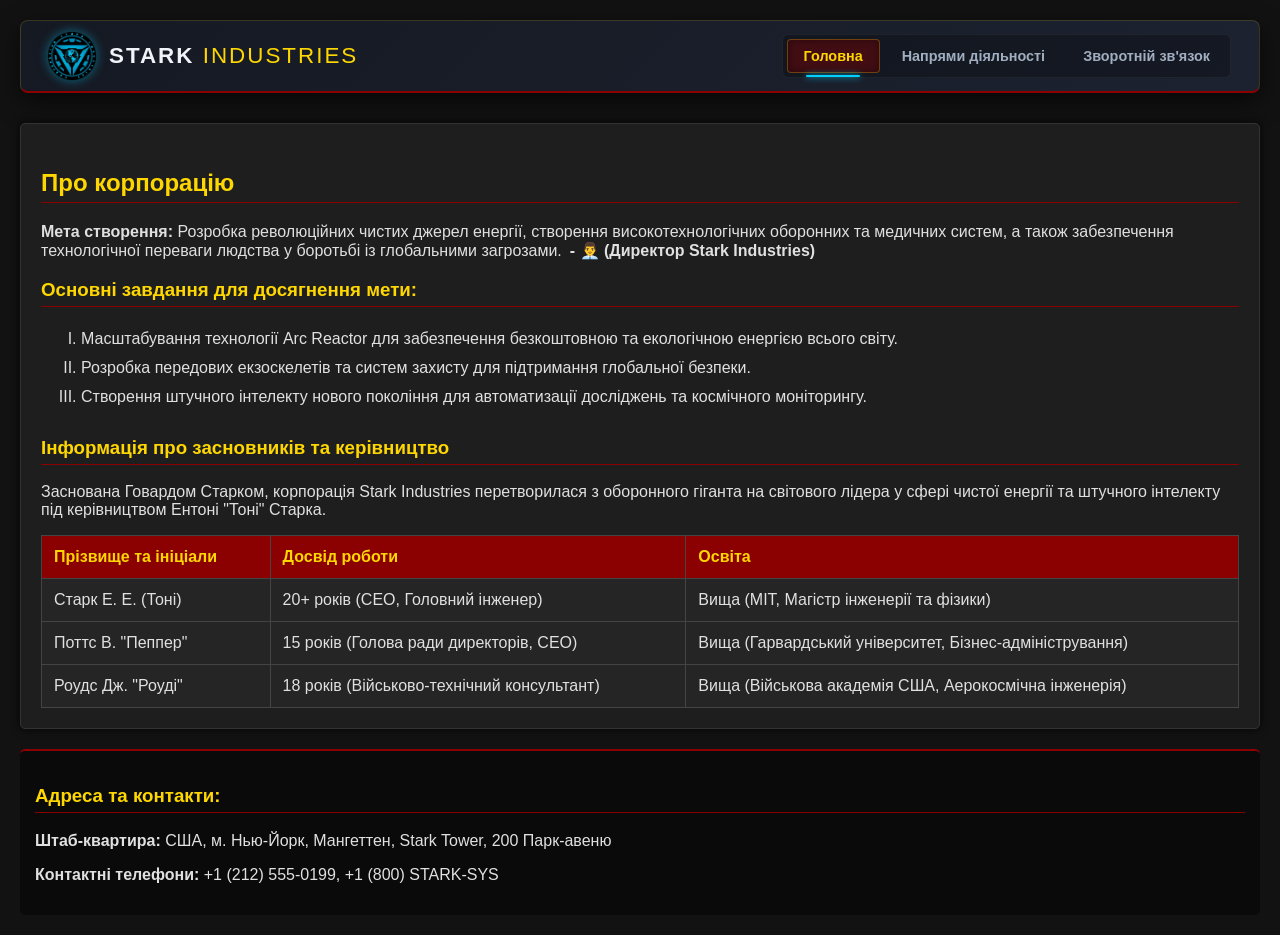
==== index.html @ fbe5606e "Add styles" ====
<!DOCTYPE html>
<html lang="en">
<head>
    <meta charset="UTF-8">
    <meta name="viewport" content="width=device-width, initial-scale=1.0">
    <title>Document</title>
    <link rel="stylesheet" href="assets/style.css">
</head>
<body>
    <header>
        <div class="logo-container">
            <div class="logo">
                <img src="assets/logo.png" alt="Логотип Stark Industries" style="max-height: 50px; max-width: 50px;" />
            </div>
            <div class="brand-title">Stark <span>Industries</span></div>
        </div>
        <nav>
            <a href="index.html" class="active">Головна</a>
            <a href="directions.html">Напрями діяльності</a>
            <a href="feedback.html">Зворотній зв'язок</a>
        </nav>
    </header>
    <main id="homePage" class="page active">
        <div class="goal-tasks-block">
        <h2>Про корпорацію</h2>
        <p class="goal-description"><strong>Мета створення:</strong> Розробка революційних чистих джерел енергії, створення високотехнологічних оборонних та медичних систем, а також забезпечення технологічної переваги людства у боротьбі із глобальними загрозами.</p>
        
        <h3>Основні завдання для досягнення мети:</h3>
        <ol class="roman-list">
            <li>Масштабування технології Arc Reactor для забезпечення безкоштовною та екологічною енергією всього світу.</li>
            <li>Розробка передових екзоскелетів та систем захисту для підтримання глобальної безпеки.</li>
            <li>Створення штучного інтелекту нового покоління для автоматизації досліджень та космічного моніторингу.</li>
        </ol>
        </div>
        <div class="founders-block">
        <h3>Інформація про засновників та керівництво</h3>
        <p>Заснована Говардом Старком, корпорація Stark Industries перетворилася з оборонного гіганта на світового лідера у сфері чистої енергії та штучного інтелекту під керівництвом Ентоні "Тоні" Старка.</p>
        
        <table>
            <thead>
                <tr>
                    <th>Прізвище та ініціали</th>
                    <th>Досвід роботи</th>
                    <th>Освіта</th>
                </tr>
            </thead>
            <tbody>
                <tr>
                    <td>Старк Е. Е. (Тоні)</td>
                    <td>20+ років (CEO, Головний інженер)</td>
                    <td>Вища (MIT, Магістр інженерії та фізики)</td>
                </tr>
                <tr>
                    <td>Поттс В. "Пеппер"</td>
                    <td>15 років (Голова ради директорів, CEO)</td>
                    <td>Вища (Гарвардський університет, Бізнес-адміністрування)</td>
                </tr>
                <tr>
                    <td>Роудс Дж. "Роуді"</td>
                    <td>18 років (Військово-технічний консультант)</td>
                    <td>Вища (Військова академія США, Аерокосмічна інженерія)</td>
                </tr>
            </tbody>
        </table></div>
    </main>
    <main id="activitiesPage" class="page">
        <h2>Напрями діяльності</h2>
        <div class="activity-card">
            <img src="https://via.placeholder.com/120/00d2ff/000000?text=Arc+Reactor" alt="Arc Reactor">
            <div>
                <h3>1. Чиста енергетика (Arc Reactor)</h3>
                <p>Проєктування та будівництво чистих термоядерних реакторів нового покоління для постачання енергії у найбільші мегаполіси.</p>
                <p><strong>Зв’язок з державними органами:</strong> Контракти з Департаментом енергетики США (DOE).</p>
            </div>
        </div>

        <div class="activity-card">
            <img src="https://via.placeholder.com/120/8b0000/ffd700?text=Iron+Tech" alt="Defense Tech">
            <div>
                <h3>2. Захисні екзоскелети та автоброня</h3>
                <p>Розробка спецодягу, захисних костюмів та робототехніки для рятувальних та оборонних місій.</p>
                <p><strong>Зв’язок з державними органами:</strong> Співпраця з Збройними силами США та агентством S.H.I.E.L.D.</p>
            </div>
        </div>

        <div class="activity-card">
            <img src="https://via.placeholder.com/120/ffd700/000000?text=JARVIS+AI" alt="AI Research">
            <div>
                <h3>3. Штучний Інтелект та Квантові обчислення</h3>
                <p>Підтримка та розвиток нейромереж J.A.R.V.I.S., F.R.I.D.A.Y. та E.D.I.T.H. для обробки глобальних даних.</p>
                <p><strong>Зв’язок з державними органами:</strong> Інтеграція із системами виявлення загрози NASA та NORAD.</p>
            </div>
        </div>

        <button onclick="showPage('homePage')">← На Головну сторінку</button>
    </main>
    <main id="feedbackPage" class="page">
        <h2>Зворотній зв’язок</h2>
        <form id="feedbackForm" onsubmit="submitForm(event)">
            <fieldset>
                <legend>Персональна інформація</legend>
                
                <div class="form-group">
                    <label for="fullName">1. Прізвище та ім’я:</label>
                    <input type="text" id="fullName" placeholder="напр. Пітер Паркер" required>
                </div>

                <div class="form-group">
                    <label for="email">2. E-mail:</label>
                    <input type="email" id="email" placeholder="stark@starkindustries.com" required>
                </div>

                <div class="form-group">
                    <label for="age">3. Вік:</label>
                    <input type="number" id="age" min="1" max="120" required>
                </div>

                <div class="form-group">
                    <label for="education">4. Освіта:</label>
                    <select id="education" required>
                        <option value="">-- Оберіть освіту --</option>
                        <option value="неповна">неповна</option>
                        <option value="повна">повна</option>
                        <option value="професійна">професійна</option>
                        <option value="вища">вища</option>
                    </select>
                </div>
            </fieldset>
            <div class="form-group">
                <label for="purpose">5. Мета зворотнього зв’язку:</label>
                <select id="purpose" required>
                    <option value="">-- Оберіть мету --</option>
                    <option value="співпраця">співпраця</option>
                    <option value="скарга на порушення права власності">скарга на порушення права власності</option>
                    <option value="пропозиція">пропозиція</option>
                    <option value="наявність помилки">наявність помилки</option>
                </select>
            </div>

            <div class="form-group">
                <label for="detailText">6. Детально (макс. 200 символів):</label>
                <textarea id="detailText" maxlength="200" placeholder="Введіть ваше звернення..."></textarea>
            </div>

            <div class="form-group">
                <label>
                    <input type="checkbox" id="consent" required> 
                    8. Я даю згоду на обробку моїх персональних даних системою F.R.I.D.A.Y.
                </label>
            </div>
            <button type="submit" style="padding: 10px 20px; background-color: #8b0000; color: #ffd700; border: 1px solid #ffd700; border-radius: 3px; cursor: pointer; font-weight: bold;">
                7. Відправити повідомлення
            </button>
        </form>
    </main>
    <footer>
        <div class="contacts-block">
            <h3>Адреса та контакти:</h3>
            <p><strong>Штаб-квартира:</strong> США, м. Нью-Йорк, Мангеттен, Stark Tower, 200 Парк-авеню</p>
            <p><strong>Контактні телефони:</strong> +1 (212) 555-0199, +1 (800) STARK-SYS</p>
        </div>
    </footer>
</body>
</html>
---- assets/style.css ----
body {
    font-family: 'Segoe UI', Tahoma, Geneva, Verdana, sans-serif;
    margin: 0;
    padding: 20px;
    background-color: #121212;
    color: #e0e0e0;
}

.home-page header,
#homePage header,
body.home-page .header-logo-block {
    position: absolute;
    top: 0;
    left: 0;
    right: 0;
    margin-bottom: 0;
    z-index: 1000;
}

.goal-tasks-block {
    margin: 25px 0;
    padding: 0 !important;
}

.goal-description::after {
    content: "- 👨‍💼 (Директор Stark Industries)";
    font-weight: bold;
    display: inline-block;
    margin-left: 8px;
}

.founders-block {
    transition: transform 0.3s ease;
}

.founders-block:hover {
    transform: scale(1.05);
}

.contacts-block p {
    transition: text-shadow 0.3s ease 2s;
}

.contacts-block:hover p {
    text-shadow: 2px 2px 8px #00d2ff, -2px -2px 8px #ffd700;
}


.activities-page header,
#activitiesPage header,
body.activities-page .header-logo-block {
    position: fixed;
    top: 0;
    left: 0;
    right: 0;
    z-index: 1000;
}

.activities-page main,
#activitiesPage main {
    margin-top: 100px;
}

.activity-card {
    background-color: #252525;
    padding: 15px;
    margin-bottom: 15px;
    border-radius: 5px;
    display: flex;
    gap: 15px;

    border-color: #d35400; 
    border-right-style: solid;
    border-right-width: medium;
    
    border-top-style: double;
    border-left-style: double;
    border-bottom-style: double;
    border-top-width: 4px;
    border-left-width: 4px;
    border-bottom-width: 4px;
}

.gov-link {
    font-weight: 300;
    font-size: 0.85em;
    font-style: italic;
    color: #00d2ff;
}

.activity-card img {
    width: 120px;
    height: 120px;
    object-fit: cover;
    border-radius: 5px;
    border: 1px solid #ffd700;
    transition: filter 0.4s ease;
}

.activity-card img:focus,
.activity-card img:hover {
    filter: saturate(200%);
    outline: none;
}

a:active,
button:active {
    color: #006400 !important;
}

header {
    display: flex;
    align-items: center;
    justify-content: space-between;
    background: linear-gradient(135deg, #151922 0%, #1c2230 100%);
    padding: 12px 28px;
    border-radius: 8px;
    border: 1px solid rgba(255, 215, 0, 0.15);
    border-bottom: 2px solid #8b0000;
    box-shadow: 0 8px 24px rgba(0, 0, 0, 0.6);
    margin-bottom: 30px;
    flex-wrap: wrap;
    gap: 15px;
}

.logo-container {
    display: flex;
    align-items: center;
    gap: 14px;
}

.logo {
    width: 42px;
    height: 42px;
    background: radial-gradient(circle, #00d2ff 0%, #005580 100%);
    color: #ffffff;
    display: flex;
    align-items: center;
    justify-content: center;
    font-weight: 800;
    font-size: 20px;
    border-radius: 50%;
    border: 2px solid #00d2ff;
    box-shadow: 0 0 12px rgba(0, 210, 255, 0.6);
    text-shadow: 0 0 4px #000;
}

.brand-title {
    font-size: 1.4rem;
    font-weight: 700;
    letter-spacing: 2px;
    color: #f0f3f8;
    text-transform: uppercase;
}

.brand-title span {
    color: #ffd700;
    font-weight: 300;
}

nav {
    display: flex;
    align-items: center;
    gap: 6px;
    background-color: rgba(0, 0, 0, 0.25);
    padding: 4px;
    border-radius: 6px;
    border: 1px solid rgba(255, 255, 255, 0.05);
}

nav a, nav button {
    background: transparent;
    color: #a0aec0;
    border: none;
    padding: 8px 16px;
    font-size: 0.9rem;
    font-weight: 600;
    text-decoration: none;
    border-radius: 4px;
    cursor: pointer;
    transition: all 0.25s ease-in-out;
    position: relative;
    display: inline-flex;
    align-items: center;
}

nav a:hover, nav button:hover {
    color: #ffffff;
    background-color: rgba(255, 255, 255, 0.06);
}

nav a.active, nav button.active {
    color: #ffd700;
    background-color: rgba(139, 0, 0, 0.4);
    border: 1px solid rgba(255, 215, 0, 0.25);
    box-shadow: inset 0 0 8px rgba(0, 0, 0, 0.4);
}

nav a.active::after, nav button.active::after {
    content: '';
    position: absolute;
    bottom: -5px;
    left: 20%;
    width: 60%;
    height: 2px;
    background-color: #00d2ff;
    box-shadow: 0 0 6px #00d2ff;
    border-radius: 2px;
}

.page {
    display: none;
    background: #1e1e1e;
    padding: 20px;
    margin-top: 20px;
    border-radius: 5px;
    box-shadow: 0 0 10px rgba(0,0,0,0.8);
    border: 1px solid #333;
}

.active {
    display: block;
}

h2, h3 {
    color: #ffd700;
    border-bottom: 1px solid #8b0000;
    padding-bottom: 5px;
}

ol.roman-list {
    list-style-type: upper-roman;
    line-height: 1.8;
}

table {
    width: 100%;
    border-collapse: collapse;
    margin-top: 15px;
    background-color: #252525;
}

table, th, td {
    border: 1px solid #444;
}

th, td {
    padding: 12px;
    text-align: left;
}

th {
    background-color: #8b0000;
    color: #ffd700;
}

fieldset {
    border: 1px solid #ffd700;
    padding: 15px;
    border-radius: 5px;
    margin-bottom: 15px;
}

legend {
    font-weight: bold;
    color: #ffd700;
    padding: 0 5px;
}

.form-group {
    margin-bottom: 15px;
}

.form-group label {
    display: block;
    margin-bottom: 5px;
    color: #ddd;
}

.form-group input[type="text"],
.form-group input[type="email"],
.form-group input[type="number"],
.form-group select,
.form-group textarea {
    width: 100%;
    max-width: 400px;
    padding: 8px;
    box-sizing: border-box;
    background-color: #333;
    color: #fff;
    border: 1px solid #555;
    border-radius: 3px;
}

.form-group input:focus, .form-group select:focus, .form-group textarea:focus {
    outline: none;
    border-color: #00d2ff;
    box-shadow: 0 0 5px #00d2ff;
}

textarea#detailText {
    width: 400px;
    height: 100px;
    resize: none;
}

.btn-home {
    display: inline-block;
    background-color: #ffd700;
    color: #8b0000;
    border: none;
    padding: 12px 25px;
    font-size: 16px;
    font-weight: bold;
    cursor: pointer;
    border-radius: 4px;
    text-decoration: none;
    margin-top: 20px;
    transition: 0.3s;
}

.btn-home:hover {
    background-color: #ffffff;
    color: #000;
    box-shadow: 0 0 10px #00d2ff;
}

.btn-submit {
    padding: 12px;
    background-color: #8b0000;
    color: #ffd700;
    border: 1px solid #ffd700;
    border-radius: 4px;
    font-size: 16px;
    font-weight: bold;
    cursor: pointer;
    transition: all 0.3s ease;
}

.btn-submit:hover {
    background-color: #ffd700;
    color: #8b0000;
    box-shadow: 0 0 12px #00d2ff;
}

footer {
    margin-top: 20px;
    padding: 15px;
    background-color: #0a0a0a;
    border-radius: 5px;
    border-top: 2px solid #8b0000;
}
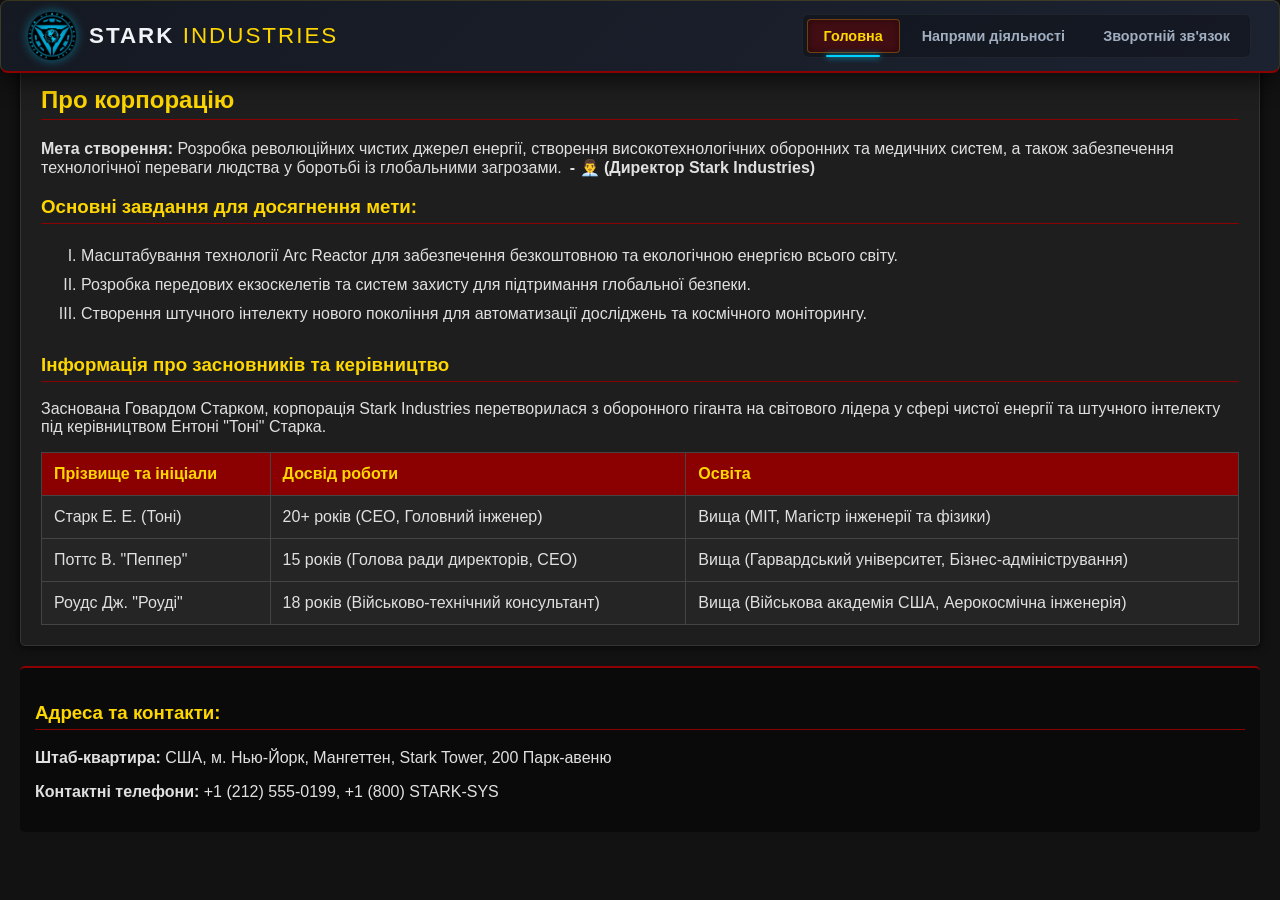
==== commit 1273403e: "added styles" ====
--- a/index.html
+++ b/index.html
@@ -63,96 +63,6 @@
             </tbody>
         </table></div>
     </main>
-    <main id="activitiesPage" class="page">
-        <h2>Напрями діяльності</h2>
-        <div class="activity-card">
-            <img src="https://via.placeholder.com/120/00d2ff/000000?text=Arc+Reactor" alt="Arc Reactor">
-            <div>
-                <h3>1. Чиста енергетика (Arc Reactor)</h3>
-                <p>Проєктування та будівництво чистих термоядерних реакторів нового покоління для постачання енергії у найбільші мегаполіси.</p>
-                <p><strong>Зв’язок з державними органами:</strong> Контракти з Департаментом енергетики США (DOE).</p>
-            </div>
-        </div>
-
-        <div class="activity-card">
-            <img src="https://via.placeholder.com/120/8b0000/ffd700?text=Iron+Tech" alt="Defense Tech">
-            <div>
-                <h3>2. Захисні екзоскелети та автоброня</h3>
-                <p>Розробка спецодягу, захисних костюмів та робототехніки для рятувальних та оборонних місій.</p>
-                <p><strong>Зв’язок з державними органами:</strong> Співпраця з Збройними силами США та агентством S.H.I.E.L.D.</p>
-            </div>
-        </div>
-
-        <div class="activity-card">
-            <img src="https://via.placeholder.com/120/ffd700/000000?text=JARVIS+AI" alt="AI Research">
-            <div>
-                <h3>3. Штучний Інтелект та Квантові обчислення</h3>
-                <p>Підтримка та розвиток нейромереж J.A.R.V.I.S., F.R.I.D.A.Y. та E.D.I.T.H. для обробки глобальних даних.</p>
-                <p><strong>Зв’язок з державними органами:</strong> Інтеграція із системами виявлення загрози NASA та NORAD.</p>
-            </div>
-        </div>
-
-        <button onclick="showPage('homePage')">← На Головну сторінку</button>
-    </main>
-    <main id="feedbackPage" class="page">
-        <h2>Зворотній зв’язок</h2>
-        <form id="feedbackForm" onsubmit="submitForm(event)">
-            <fieldset>
-                <legend>Персональна інформація</legend>
-                
-                <div class="form-group">
-                    <label for="fullName">1. Прізвище та ім’я:</label>
-                    <input type="text" id="fullName" placeholder="напр. Пітер Паркер" required>
-                </div>
-
-                <div class="form-group">
-                    <label for="email">2. E-mail:</label>
-                    <input type="email" id="email" placeholder="stark@starkindustries.com" required>
-                </div>
-
-                <div class="form-group">
-                    <label for="age">3. Вік:</label>
-                    <input type="number" id="age" min="1" max="120" required>
-                </div>
-
-                <div class="form-group">
-                    <label for="education">4. Освіта:</label>
-                    <select id="education" required>
-                        <option value="">-- Оберіть освіту --</option>
-                        <option value="неповна">неповна</option>
-                        <option value="повна">повна</option>
-                        <option value="професійна">професійна</option>
-                        <option value="вища">вища</option>
-                    </select>
-                </div>
-            </fieldset>
-            <div class="form-group">
-                <label for="purpose">5. Мета зворотнього зв’язку:</label>
-                <select id="purpose" required>
-                    <option value="">-- Оберіть мету --</option>
-                    <option value="співпраця">співпраця</option>
-                    <option value="скарга на порушення права власності">скарга на порушення права власності</option>
-                    <option value="пропозиція">пропозиція</option>
-                    <option value="наявність помилки">наявність помилки</option>
-                </select>
-            </div>
-
-            <div class="form-group">
-                <label for="detailText">6. Детально (макс. 200 символів):</label>
-                <textarea id="detailText" maxlength="200" placeholder="Введіть ваше звернення..."></textarea>
-            </div>
-
-            <div class="form-group">
-                <label>
-                    <input type="checkbox" id="consent" required> 
-                    8. Я даю згоду на обробку моїх персональних даних системою F.R.I.D.A.Y.
-                </label>
-            </div>
-            <button type="submit" style="padding: 10px 20px; background-color: #8b0000; color: #ffd700; border: 1px solid #ffd700; border-radius: 3px; cursor: pointer; font-weight: bold;">
-                7. Відправити повідомлення
-            </button>
-        </form>
-    </main>
     <footer>
         <div class="contacts-block">
             <h3>Адреса та контакти:</h3>
--- a/assets/style.css
+++ b/assets/style.css
@@ -5,10 +5,7 @@
     background-color: #121212;
     color: #e0e0e0;
 }
-
-.home-page header,
-#homePage header,
-body.home-page .header-logo-block {
+header{
     position: absolute;
     top: 0;
     left: 0;
@@ -43,22 +40,6 @@
 
 .contacts-block:hover p {
     text-shadow: 2px 2px 8px #00d2ff, -2px -2px 8px #ffd700;
-}
-
-
-.activities-page header,
-#activitiesPage header,
-body.activities-page .header-logo-block {
-    position: fixed;
-    top: 0;
-    left: 0;
-    right: 0;
-    z-index: 1000;
-}
-
-.activities-page main,
-#activitiesPage main {
-    margin-top: 100px;
 }
 
 .activity-card {
@@ -267,8 +248,12 @@
     padding: 0 5px;
 }
 
-.form-group {
-    margin-bottom: 15px;
+form#feedbackForm {
+    display: flex;
+    flex-direction: column;
+    justify-content: center;
+    align-items: stretch;
+    gap: 15px;
 }
 
 .form-group label {
@@ -326,6 +311,8 @@
 }
 
 .btn-submit {
+    align-self: flex-start;
+    order: 1;
     padding: 12px;
     background-color: #8b0000;
     color: #ffd700;
@@ -350,3 +337,25 @@
     border-radius: 5px;
     border-top: 2px solid #8b0000;
 }
+
+::-webkit-scrollbar {
+    width: 10px;           
+    height: 10px;
+}
+
+::-webkit-scrollbar-track {
+    background: #0a0a0a;
+    border-left: 1px solid #222;
+}
+
+::-webkit-scrollbar-thumb {
+    background: linear-gradient(180deg, #8b0000 0%, #4a0000 100%);
+    border-radius: 5px;
+    border: 1px solid #ffd700;
+}
+
+::-webkit-scrollbar-thumb:hover {
+    background: #00d2ff;
+    box-shadow: 0 0 10px #00d2ff;
+    border-color: #ffffff;
+}
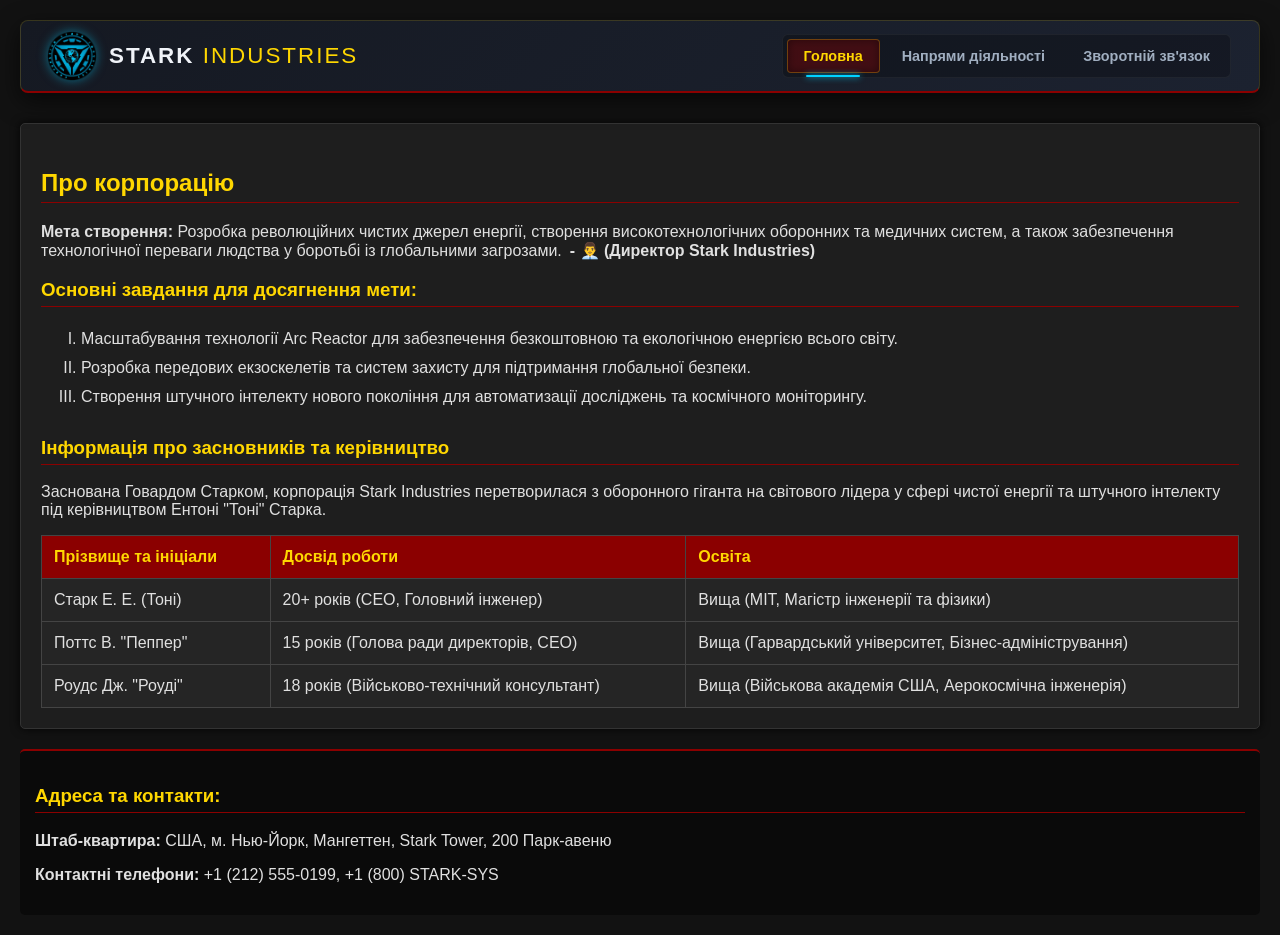
==== commit 463aedee: "add new folder for styles" ====
--- a/index.html
+++ b/index.html
@@ -4,7 +4,7 @@
     <meta charset="UTF-8">
     <meta name="viewport" content="width=device-width, initial-scale=1.0">
     <title>Document</title>
-    <link rel="stylesheet" href="assets/style.css">
+    <link rel="stylesheet" href="assets/styles/style.css">
 </head>
 <body>
     <header>
@@ -70,5 +70,7 @@
             <p><strong>Контактні телефони:</strong> +1 (212) 555-0199, +1 (800) STARK-SYS</p>
         </div>
     </footer>
+    <script src="assets/scripts/ex1.js"></script>
+    <script src="assets/scripts/ex2.js"></script>
 </body>
 </html>
--- a/assets/styles/style.css
+++ b/assets/styles/style.css
@@ -0,0 +1,359 @@
+body {
+    font-family: 'Segoe UI', Tahoma, Geneva, Verdana, sans-serif;
+    margin: 0;
+    padding: 20px;
+    background-color: #121212;
+    color: #e0e0e0;
+}
+
+.goal-tasks-block {
+    margin: 25px 0;
+    padding: 0 !important;
+}
+
+.goal-description::after {
+    content: "- 👨‍💼 (Директор Stark Industries)";
+    font-weight: bold;
+    display: inline-block;
+    margin-left: 8px;
+}
+
+.founders-block {
+    transition: transform 0.3s ease;
+}
+
+.founders-block:hover {
+    transform: scale(1.05);
+}
+
+.contacts-block p {
+    transition: text-shadow 0.3s ease 2s;
+}
+
+.contacts-block:hover p {
+    text-shadow: 2px 2px 8px #00d2ff, -2px -2px 8px #ffd700;
+}
+
+.activity-card {
+    background-color: #252525;
+    padding: 15px;
+    margin-bottom: 15px;
+    border-radius: 5px;
+    display: flex;
+    gap: 15px;
+
+    border-color: #d35400; 
+    border-right-style: solid;
+    border-right-width: medium;
+    
+    border-top-style: double;
+    border-left-style: double;
+    border-bottom-style: double;
+    border-top-width: 4px;
+    border-left-width: 4px;
+    border-bottom-width: 4px;
+}
+
+.gov-link {
+    font-weight: 300;
+    font-size: 0.85em;
+    font-style: italic;
+    color: #00d2ff;
+}
+
+.activity-card img {
+    width: 120px;
+    height: 120px;
+    object-fit: cover;
+    border-radius: 5px;
+    border: 1px solid #ffd700;
+    transition: filter 0.4s ease;
+}
+
+.activity-card img:focus,
+.activity-card img:hover {
+    filter: saturate(200%);
+    /* outline: none; */
+}
+
+a:active,
+button:active {
+    color: #006400 !important;
+}
+
+header {
+    position: relative;
+    top: 0;
+    left: 0;
+    right: 0;
+    margin-bottom: 0;
+    z-index: 1000;
+    display: flex;
+    align-items: center;
+    justify-content: space-between;
+    background: linear-gradient(135deg, #151922 0%, #1c2230 100%);
+    padding: 12px 28px;
+    border-radius: 8px;
+    border: 1px solid rgba(255, 215, 0, 0.15);
+    border-bottom: 2px solid #8b0000;
+    box-shadow: 0 8px 24px rgba(0, 0, 0, 0.6);
+    margin-bottom: 30px;
+    flex-wrap: wrap;
+    gap: 15px;
+}
+
+.logo-container {
+    display: flex;
+    align-items: center;
+    gap: 14px;
+}
+
+.logo {
+    width: 42px;
+    height: 42px;
+    background: radial-gradient(circle, #00d2ff 0%, #005580 100%);
+    color: #ffffff;
+    display: flex;
+    align-items: center;
+    justify-content: center;
+    font-weight: 800;
+    font-size: 20px;
+    border-radius: 50%;
+    border: 2px solid #00d2ff;
+    box-shadow: 0 0 12px rgba(0, 210, 255, 0.6);
+    text-shadow: 0 0 4px #000;
+}
+
+.brand-title {
+    font-size: 1.4rem;
+    font-weight: 700;
+    letter-spacing: 2px;
+    color: #f0f3f8;
+    text-transform: uppercase;
+}
+
+.brand-title span {
+    color: #ffd700;
+    font-weight: 300;
+}
+
+nav {
+    display: flex;
+    align-items: center;
+    gap: 6px;
+    background-color: rgba(0, 0, 0, 0.25);
+    padding: 4px;
+    border-radius: 6px;
+    border: 1px solid rgba(255, 255, 255, 0.05);
+}
+
+nav a, nav button {
+    background: transparent;
+    color: #a0aec0;
+    border: none;
+    padding: 8px 16px;
+    font-size: 0.9rem;
+    font-weight: 600;
+    text-decoration: none;
+    border-radius: 4px;
+    cursor: pointer;
+    transition: all 0.25s ease-in-out;
+    position: relative;
+    display: inline-flex;
+    align-items: center;
+}
+
+nav a:hover, nav button:hover {
+    color: #ffffff;
+    background-color: rgba(255, 255, 255, 0.06);
+}
+
+nav a.active, nav button.active {
+    color: #ffd700;
+    background-color: rgba(139, 0, 0, 0.4);
+    border: 1px solid rgba(255, 215, 0, 0.25);
+    box-shadow: inset 0 0 8px rgba(0, 0, 0, 0.4);
+}
+
+nav a.active::after, nav button.active::after {
+    content: '';
+    position: absolute;
+    bottom: -5px;
+    left: 20%;
+    width: 60%;
+    height: 2px;
+    background-color: #00d2ff;
+    box-shadow: 0 0 6px #00d2ff;
+    border-radius: 2px;
+}
+
+.page {
+    display: none;
+    background: #1e1e1e;
+    padding: 20px;
+    margin-top: 20px;
+    border-radius: 5px;
+    box-shadow: 0 0 10px rgba(0,0,0,0.8);
+    border: 1px solid #333;
+}
+
+.active {
+    display: block;
+}
+
+h2, h3 {
+    color: #ffd700;
+    border-bottom: 1px solid #8b0000;
+    padding-bottom: 5px;
+}
+
+ol.roman-list {
+    list-style-type: upper-roman;
+    line-height: 1.8;
+}
+
+table {
+    width: 100%;
+    border-collapse: collapse;
+    margin-top: 15px;
+    background-color: #252525;
+}
+
+table, th, td {
+    border: 1px solid #444;
+}
+
+th, td {
+    padding: 12px;
+    text-align: left;
+}
+
+th {
+    background-color: #8b0000;
+    color: #ffd700;
+}
+
+fieldset {
+    border: 1px solid #ffd700;
+    padding: 15px;
+    border-radius: 5px;
+    margin-bottom: 15px;
+}
+
+legend {
+    font-weight: bold;
+    color: #ffd700;
+    padding: 0 5px;
+}
+
+form#feedbackForm {
+    display: flex;
+    flex-direction: column;
+    justify-content: center;
+    align-items: stretch;
+    gap: 15px;
+}
+
+.form-group label {
+    display: block;
+    margin-bottom: 5px;
+    color: #ddd;
+}
+
+.form-group input[type="text"],
+.form-group input[type="email"],
+.form-group input[type="number"],
+.form-group select,
+.form-group textarea {
+    width: 100%;
+    max-width: 400px;
+    padding: 8px;
+    box-sizing: border-box;
+    background-color: #333;
+    color: #fff;
+    border: 1px solid #555;
+    border-radius: 3px;
+}
+
+.form-group input:focus, .form-group select:focus, .form-group textarea:focus {
+    outline: none;
+    border-color: #00d2ff;
+    box-shadow: 0 0 5px #00d2ff;
+}
+
+textarea#detailText {
+    width: 400px;
+    height: 100px;
+    resize: none;
+}
+
+.btn-home {
+    display: inline-block;
+    background-color: #ffd700;
+    color: #8b0000;
+    border: none;
+    padding: 12px 25px;
+    font-size: 16px;
+    font-weight: bold;
+    cursor: pointer;
+    border-radius: 4px;
+    text-decoration: none;
+    margin-top: 20px;
+    transition: 0.3s;
+}
+
+.btn-home:hover {
+    background-color: #ffffff;
+    color: #000;
+    box-shadow: 0 0 10px #00d2ff;
+}
+
+.btn-submit {
+    align-self: flex-start;
+    order: 1;
+    padding: 12px;
+    background-color: #8b0000;
+    color: #ffd700;
+    border: 1px solid #ffd700;
+    border-radius: 4px;
+    font-size: 16px;
+    font-weight: bold;
+    cursor: pointer;
+    transition: all 0.3s ease;
+}
+
+.btn-submit:hover {
+    background-color: #ffd700;
+    color: #8b0000;
+    box-shadow: 0 0 12px #00d2ff;
+}
+
+footer {
+    margin-top: 20px;
+    padding: 15px;
+    background-color: #0a0a0a;
+    border-radius: 5px;
+    border-top: 2px solid #8b0000;
+}
+
+::-webkit-scrollbar {
+    width: 10px;           
+    height: 10px;
+}
+
+::-webkit-scrollbar-track {
+    background: #0a0a0a;
+    border-left: 1px solid #222;
+}
+
+::-webkit-scrollbar-thumb {
+    background: linear-gradient(180deg, #8b0000 0%, #4a0000 100%);
+    border-radius: 5px;
+    border: 1px solid #ffd700;
+}
+
+::-webkit-scrollbar-thumb:hover {
+    background: #00d2ff;
+    box-shadow: 0 0 10px #00d2ff;
+    border-color: #ffffff;
+}
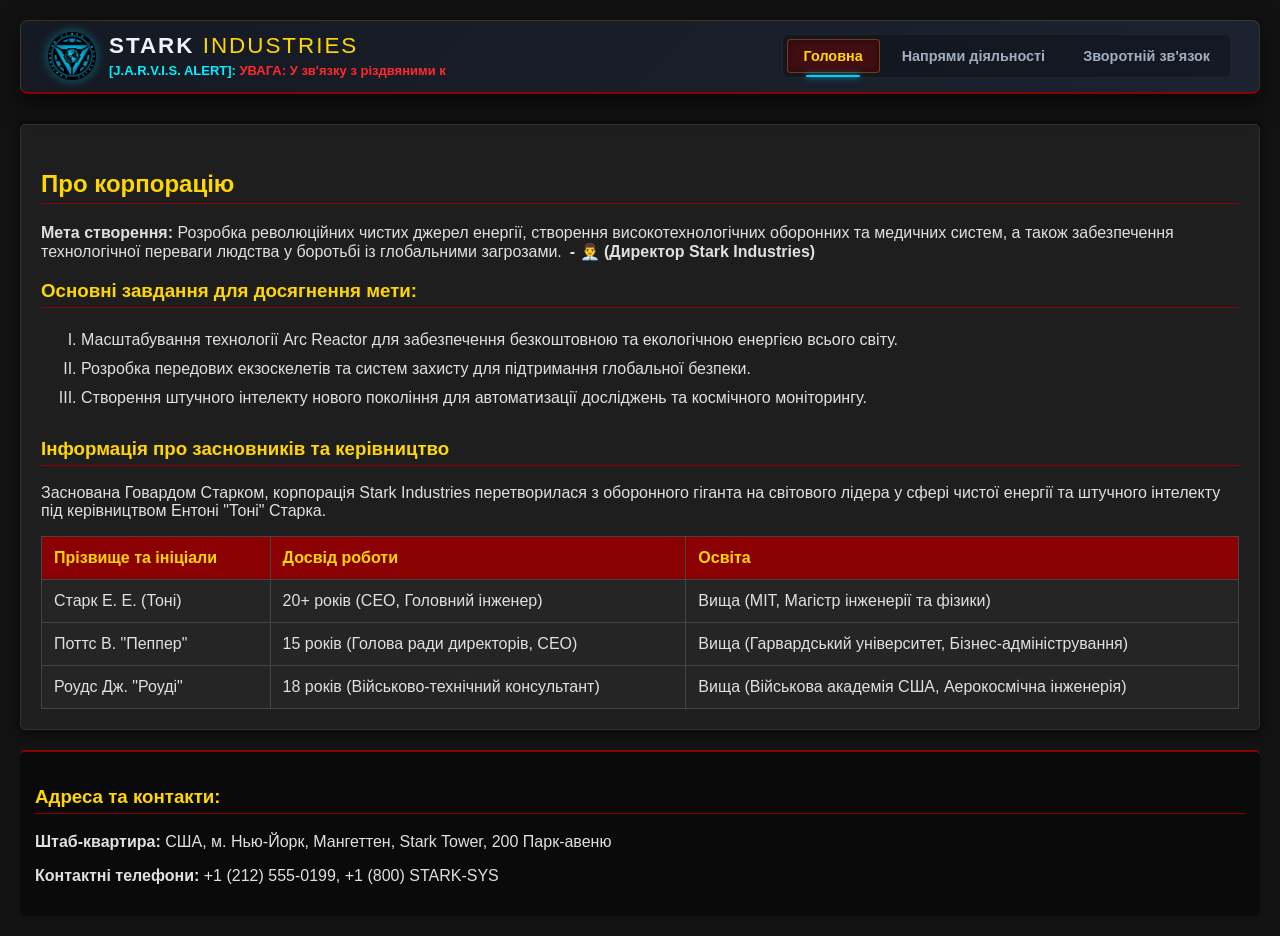
==== commit aed4a1a5: "Add new script" ====
--- a/index.html
+++ b/index.html
@@ -12,7 +12,10 @@
             <div class="logo">
                 <img src="assets/logo.png" alt="Логотип Stark Industries" style="max-height: 50px; max-width: 50px;" />
             </div>
-            <div class="brand-title">Stark <span>Industries</span></div>
+            <div class="brand-wrapper">
+                <div class="brand-title">Stark <span>Industries</span></div>
+                <p id="typewriter-alert"></p>
+            </div>
         </div>
         <nav>
             <a href="index.html" class="active">Головна</a>
@@ -72,5 +75,6 @@
     </footer>
     <script src="assets/scripts/ex1.js"></script>
     <script src="assets/scripts/ex2.js"></script>
+    <script src="assets/scripts/ex3.js"></script>
 </body>
 </html>
--- a/assets/styles/style.css
+++ b/assets/styles/style.css
@@ -70,11 +70,81 @@
     transition: filter 0.4s ease;
 }
 
-.activity-card img:focus,
+.flip-container {
+    width: 340px;       /* Квадратна ширина (як у сусідній картці) */
+    height: 140px;      /* Квадратна висота */
+    flex-shrink: 0;     /* Забороняє flex-контейнеру стискати або розтягувати квадрат */
+    perspective: 1000px;
+    cursor: pointer;
+    border-radius: 8px;
+}
+
+.flip-card-inner {
+    position: relative;
+    width: 100%;
+    height: 100%;
+    transition: transform 0.6s ease;
+    transform-style: preserve-3d;
+}
+
+/* Переворот при наведенні курсора */
+.flip-container:hover .flip-card-inner,
+.flip-container.flipped .flip-card-inner {
+    transform: rotateY(180deg);
+}
+
+.flip-container.no-flip:hover .flip-card-inner,
+.flip-container.no-flip.flipped .flip-card-inner {
+    transform: none !important;
+}
+
+.flip-container.no-flip {
+    cursor: default;
+}
+
+.flip-front, .flip-back {
+    position: absolute;
+    width: 100%;
+    height: 100%;
+    backface-visibility: hidden;
+    overflow: hidden;
+}
+.flip-front img {
+    max-width: 140px;
+    max-height: 140px;
+    border-radius: 6px;
+}
+
+.flip-back {
+    background: #111827;
+    color: #f8fafc;
+    border: 2px solid #b91c1c; /* Червоний акцент у стилі вашого сайту */
+    transform: rotateY(180deg);
+    padding: 15px;
+    box-sizing: border-box;
+    display: flex;
+    flex-direction: column;
+    justify-content: center;
+}
+
+.flip-back h4 {
+    color: #facc15; /* Жовтий заголовок як у вас на скріншоті */
+    margin: 0 0 8px 0;
+    font-size: 15px;
+}
+
+.flip-back ul {
+    margin: 0;
+    padding-left: 18px;
+    font-size: 13px;
+    line-height: 1.4;
+}
+
+/* .activity-card img:focus,
 .activity-card img:hover {
     filter: saturate(200%);
-    /* outline: none; */
-}
+
+} */
 
 a:active,
 button:active {
@@ -122,6 +192,18 @@
     border: 2px solid #00d2ff;
     box-shadow: 0 0 12px rgba(0, 210, 255, 0.6);
     text-shadow: 0 0 4px #000;
+}
+
+.brand-wrapper {
+    display: flex;
+    flex-direction: column;
+}
+
+#typewriter-alert {
+    margin: 4px 0 0 0;
+    font-size: 13px;
+    max-width: 550px; /* Щоб текст не розтягував шапку і не штовхав меню вправо */
+    line-height: 1.3;
 }
 
 .brand-title {
@@ -287,6 +369,41 @@
     resize: none;
 }
 
+/* Контейнер для розміщення підказки праворуч від поля */
+.detail-wrapper {
+    display: flex;
+    align-items: center;
+    gap: 15px;
+}
+
+/* Плавний перехід для самого поля */
+#detailText {
+    transition: all 0.3s ease;
+    flex: 1; /* Займає основну ширину */
+}
+
+/* Клас, який додається через JS при наведенні курсора */
+#detailText.hovered-field {
+    background-color: #1e293b;                  /* Зміна кольору фону */
+    border: 2px solid #00f0ff;                  /* Поява яскравої рамки */
+    box-shadow: 0 4px 16px rgba(0, 240, 255, 0.4); /* Тінь від рамки */
+}
+
+/* Стиль тексту-підказки праворуч */
+.custom-tooltip {
+    display: none;
+    background-color: #00f0ff;
+    color: #0f172a;
+    padding: 10px 14px;
+    border-radius: 6px;
+    font-size: 13px;
+    font-weight: 600;
+    max-width: 240px;
+    line-height: 1.35;
+    box-shadow: 0 4px 12px rgba(0, 0, 0, 0.4);
+    flex-shrink: 0;
+}
+
 .btn-home {
     display: inline-block;
     background-color: #ffd700;
@@ -356,4 +473,16 @@
     background: #00d2ff;
     box-shadow: 0 0 10px #00d2ff;
     border-color: #ffffff;
-}+}
+
+.modal-overlay {
+    position: fixed; top: 0; left: 0; width: 100%; height: 100%;
+    background: rgba(0, 0, 0, 0.8); z-index: 1000;
+    display: flex; justify-content: center; align-items: center;
+}
+.modal-box {
+    background: #111827; border: 2px solid #00f0ff; color: #fff;
+    padding: 25px; max-width: 450px; border-radius: 8px;
+    box-shadow: 0 0 20px rgba(0, 240, 255, 0.4);
+}
+#close-modal-btn:disabled { opacity: 0.4; cursor: not-allowed; }
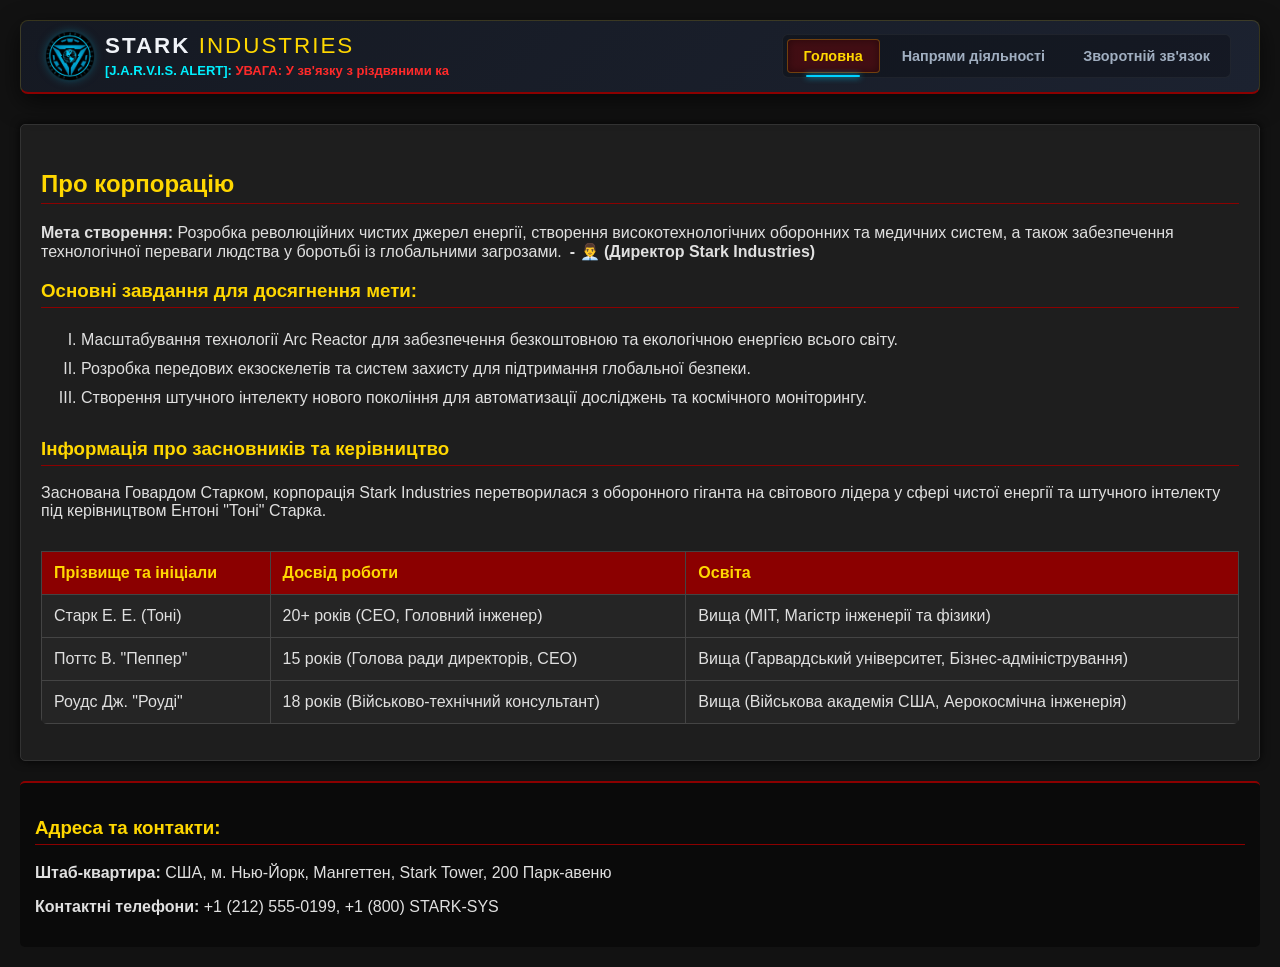
==== commit 781e3189: "add adaptability" ====
--- a/index.html
+++ b/index.html
@@ -3,6 +3,7 @@
 <head>
     <meta charset="UTF-8">
     <meta name="viewport" content="width=device-width, initial-scale=1.0">
+    <meta name="description" content="Stark Industries — ключові напрями діяльності: термоядерна енергетика, штучний інтелект, аерокосмічні та оборонні системи.">
     <title>Document</title>
     <link rel="stylesheet" href="assets/styles/style.css">
 </head>
@@ -38,7 +39,7 @@
         <div class="founders-block">
         <h3>Інформація про засновників та керівництво</h3>
         <p>Заснована Говардом Старком, корпорація Stark Industries перетворилася з оборонного гіганта на світового лідера у сфері чистої енергії та штучного інтелекту під керівництвом Ентоні "Тоні" Старка.</p>
-        
+        <div class="table-responsive">
         <table>
             <thead>
                 <tr>
@@ -64,7 +65,7 @@
                     <td>Вища (Військова академія США, Аерокосмічна інженерія)</td>
                 </tr>
             </tbody>
-        </table></div>
+        </table></div></div>
     </main>
     <footer>
         <div class="contacts-block">
--- a/assets/styles/style.css
+++ b/assets/styles/style.css
@@ -1,3 +1,16 @@
+* {
+    box-sizing: border-box;
+}
+
+html {
+    font-size: 16px;
+}
+
+img {
+    max-width: 100%;
+    height: auto;
+}
+
 body {
     font-family: 'Segoe UI', Tahoma, Geneva, Verdana, sans-serif;
     margin: 0;
@@ -35,6 +48,7 @@
 }
 
 .activity-card {
+    max-width: 100%;
     background-color: #252525;
     padding: 15px;
     margin-bottom: 15px;
@@ -71,9 +85,9 @@
 }
 
 .flip-container {
-    width: 340px;       /* Квадратна ширина (як у сусідній картці) */
-    height: 140px;      /* Квадратна висота */
-    flex-shrink: 0;     /* Забороняє flex-контейнеру стискати або розтягувати квадрат */
+    width: 340px;
+    height: 140px;
+    flex-shrink: 0;
     perspective: 1000px;
     cursor: pointer;
     border-radius: 8px;
@@ -83,13 +97,18 @@
     position: relative;
     width: 100%;
     height: 100%;
+    -webkit-transition: -webkit-transform 0.6s ease;
+    -moz-transition: -moz-transform 0.6s ease;
     transition: transform 0.6s ease;
+    -webkit-transform-style: preserve-3d;
+    -moz-transform-style: preserve-3d;
     transform-style: preserve-3d;
 }
 
-/* Переворот при наведенні курсора */
 .flip-container:hover .flip-card-inner,
 .flip-container.flipped .flip-card-inner {
+    -webkit-transform: rotateY(180deg);
+    -moz-transform: rotateY(180deg);
     transform: rotateY(180deg);
 }
 
@@ -106,9 +125,12 @@
     position: absolute;
     width: 100%;
     height: 100%;
+    -webkit-backface-visibility: hidden;
+    -moz-backface-visibility: hidden;
     backface-visibility: hidden;
     overflow: hidden;
 }
+
 .flip-front img {
     max-width: 140px;
     max-height: 140px;
@@ -118,7 +140,7 @@
 .flip-back {
     background: #111827;
     color: #f8fafc;
-    border: 2px solid #b91c1c; /* Червоний акцент у стилі вашого сайту */
+    border: 2px solid #b91c1c;
     transform: rotateY(180deg);
     padding: 15px;
     box-sizing: border-box;
@@ -128,7 +150,7 @@
 }
 
 .flip-back h4 {
-    color: #facc15; /* Жовтий заголовок як у вас на скріншоті */
+    color: #facc15;
     margin: 0 0 8px 0;
     font-size: 15px;
 }
@@ -202,7 +224,7 @@
 #typewriter-alert {
     margin: 4px 0 0 0;
     font-size: 13px;
-    max-width: 550px; /* Щоб текст не розтягував шапку і не штовхав меню вправо */
+    max-width: 550px;
     line-height: 1.3;
 }
 
@@ -294,6 +316,20 @@
     line-height: 1.8;
 }
 
+.table-responsive {
+    width: 100%;
+    overflow-x: auto;
+    -webkit-overflow-scrolling: touch;
+    margin-bottom: 1rem;
+    border-radius: 6px;
+}
+
+.table-responsive table {
+    width: 100%;
+    border-collapse: collapse;
+    min-width: 500px;
+}
+
 table {
     width: 100%;
     border-collapse: collapse;
@@ -369,27 +405,23 @@
     resize: none;
 }
 
-/* Контейнер для розміщення підказки праворуч від поля */
 .detail-wrapper {
     display: flex;
     align-items: center;
     gap: 15px;
 }
 
-/* Плавний перехід для самого поля */
 #detailText {
     transition: all 0.3s ease;
-    flex: 1; /* Займає основну ширину */
-}
-
-/* Клас, який додається через JS при наведенні курсора */
+    flex: 1;
+}
+
 #detailText.hovered-field {
-    background-color: #1e293b;                  /* Зміна кольору фону */
-    border: 2px solid #00f0ff;                  /* Поява яскравої рамки */
-    box-shadow: 0 4px 16px rgba(0, 240, 255, 0.4); /* Тінь від рамки */
-}
-
-/* Стиль тексту-підказки праворуч */
+    background-color: #1e293b;
+    border: 2px solid #00f0ff;
+    box-shadow: 0 4px 16px rgba(0, 240, 255, 0.4);
+}
+
 .custom-tooltip {
     display: none;
     background-color: #00f0ff;
@@ -485,4 +517,39 @@
     padding: 25px; max-width: 450px; border-radius: 8px;
     box-shadow: 0 0 20px rgba(0, 240, 255, 0.4);
 }
-#close-modal-btn:disabled { opacity: 0.4; cursor: not-allowed; }+#close-modal-btn:disabled { opacity: 0.4; cursor: not-allowed; }
+
+@media screen and (max-width: 768px) {
+    .activity-card {
+        display: flex !important;
+        flex-direction: column !important;
+        align-items: center !important;
+        width: 100% !important;
+        max-width: 100% !important;
+        padding: 15px !important;
+        gap: 15px !important;
+    }
+
+    .flip-container {
+        width: 100% !important;
+        max-width: 300px !important;
+        height: 170px !important;
+        margin: 0 auto !important;
+    }
+
+    .activity-info {
+        width: 100% !important;
+        text-align: left !important;
+    }
+
+    .activity-info h3 {
+        font-size: 1.2rem !important;
+        text-align: center;
+    }
+
+    .table-responsive th,
+    .table-responsive td {
+        padding: 8px 10px !important;
+        font-size: 0.85rem !important;
+    }
+}
